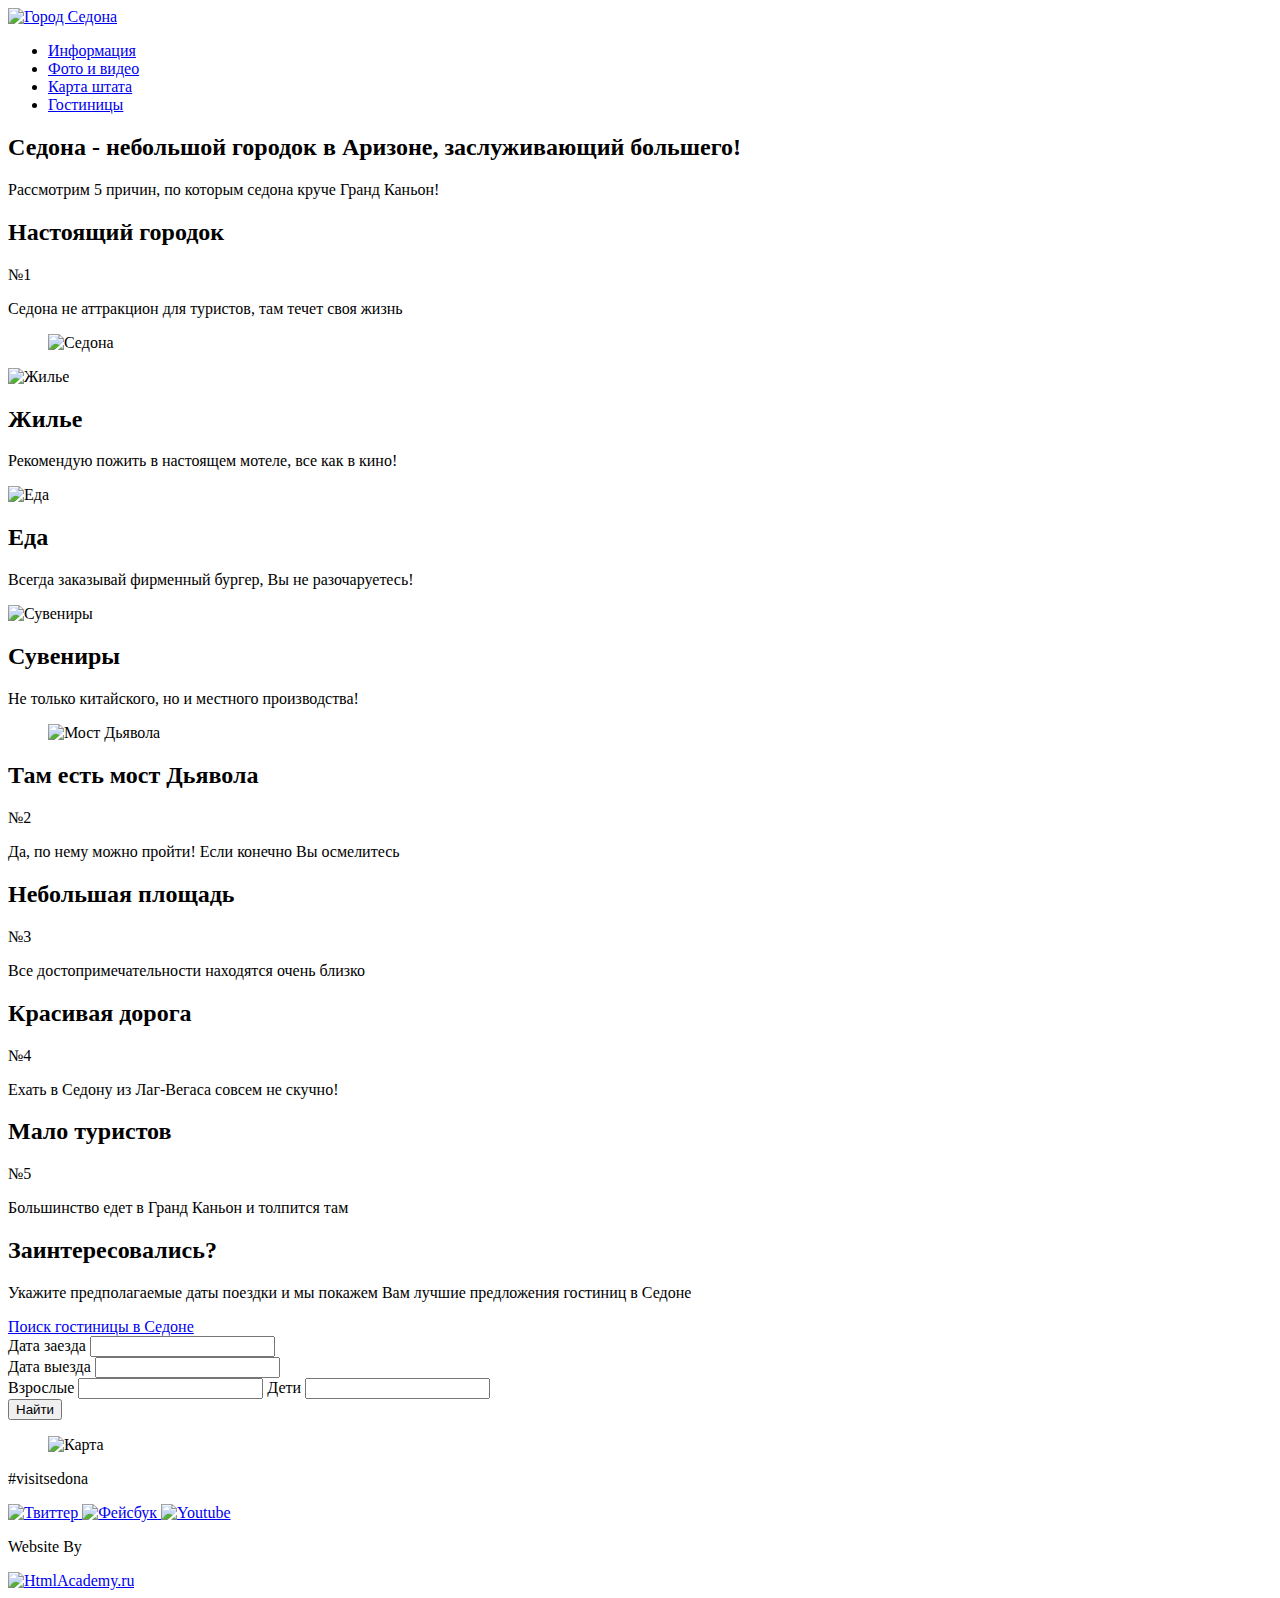
==== Cedona/index.html @ 860bdebc "123" ====
<!DOCTYPE html>
<head>
	<meta charset="UTF-8">
	<title>Седона</title>
</head>
<body>
	<header class="main-header clearfix">
		<div class="header-logo">
			<a href="index.html">
				<img src="#" alt="Город Седона" class="logo">
			</a>
		</div>
		<div class="header-navigation">
			<nav class="navigation-list">
				<ul>
					<li>
						<a href="#">Информация</a>
					</li>
					<li>
						<a href="#">Фото и видео</a>
					</li>
					<li>
						<a href="#">Карта штата</a>
					</li>
					<li>
						<a href="hotels.html">Гостиницы</a>
					</li>
				</ul>
			</nav>		
		</div>
	</header>

	<main class="main-contain clearfix">
		<div class="contain-title">
			<h2>Седона - небольшой городок в Аризоне, заслуживающий большего!</h2>
			<p>Рассмотрим 5 причин, по которым седона круче Гранд Каньон!</p>
		</div>
		<div class="contain-causes main-causes">
			<h2>Настоящий городок</h2>
			<p>№1</p>
			<p>Седона не аттракцион для туристов, там течет своя жизнь</p>
			<figure>
				<img src="#" alt="Седона">
			</figure>
		</div>
		<div class="contain-features">
			<div class="features-housing">
				<img src="#" alt="Жилье">
				<h2>Жилье</h2>
				<p>Рекомендую пожить в настоящем мотеле,  все как в кино!</p>
			</div>
			<div class="features-food">
				<img src="#" alt="Еда">
				<h2>Еда</h2>
				<p>Всегда заказывай фирменный бургер, Вы не разочаруетесь!</p>
			</div>
			<div class="features-souvenirs">
				<img src="#" alt="Сувениры">
				<h2>Сувениры</h2>
				<p>Не только китайского, но и местного производства!</p>
			</div>
		</div>
		<div class="contain-causes main-causes">
			<figure>
				<img src="#" alt="Мост Дьявола">
			</figure>
			<h2>Там есть мост Дьявола</h2>
			<p>№2</p>
			<p>Да, по нему можно пройти! Если конечно Вы осмелитесь</p>			
		</div>
		<section class="contain-causes last-causes">
			<div>
				<h2>Небольшая площадь</h2>
				<p>№3</p>
				<p>Все достопримечательности находятся очень близко</p>			
			</div>
			<div>
				<h2>Красивая дорога</h2>
				<p>№4</p>
				<p>Ехать в Седону из Лаг-Вегаса совсем не скучно!</p>			
			</div>
			<div>
				<h2>Мало туристов</h2>
				<p>№5</p>
				<p>Большинство едет в Гранд Каньон и толпится там</p>			
			</div>
		</section>
		<section class="contain-search">
			<h2 class="search-title">Заинтересовались?</h2>
			<p>Укажите предполагаемые даты поездки и мы покажем Вам лучшие предложения гостиниц в Седоне</p>
			<div class="search-button">
				<a href="#">Поиск гостиницы в Седоне</a>
			</div>
			<div class="search-form">
				<form action="/echo" method="post">
					<label for="date-start">Дата заезда</label>
					<input type="text" name="date-start" id="date-start"><br>

					<label for="date-end">Дата выезда</label>
					<input type="text" name="date-end" id="date-end"><br>

					<label for="adult">Взрослые</label>
					<input type="text" name="adult" id="adult">

					<label for="child">Дети</label>
					<input type="text" name="child" id="child"><br>

					<input type="submit" value="Найти">
				</form>
			</div>
			<div class="search-map">
				<figure>
					<img src="#" alt="Карта">
				</figure>
			</div>
		</section>

	</main>

	<footer class="main-footer clearfix">
		<div class="footer-contain">
			<section class="footer-hashtag">
				<p>#visitsedona</p>
			</section>
			<section class="footer-social">
				<a href="#" class="social social-tw">
					<img src="#" alt="Твиттер">
				</a>
				<a href="#" class="social social-fb">
					<img src="#" alt="Фейсбук">
				</a>
				<a href="#" class="social social-youtb">
					<img src="#" alt="Youtube">
				</a>
			</section>
			<section class="footer-copyright">
				<p>Website By</p>
				<a href="#">
					<img src="#" alt="HtmlAcademy.ru">
				</a>
			</section>
		</div>
	</footer>
</body>
</html>
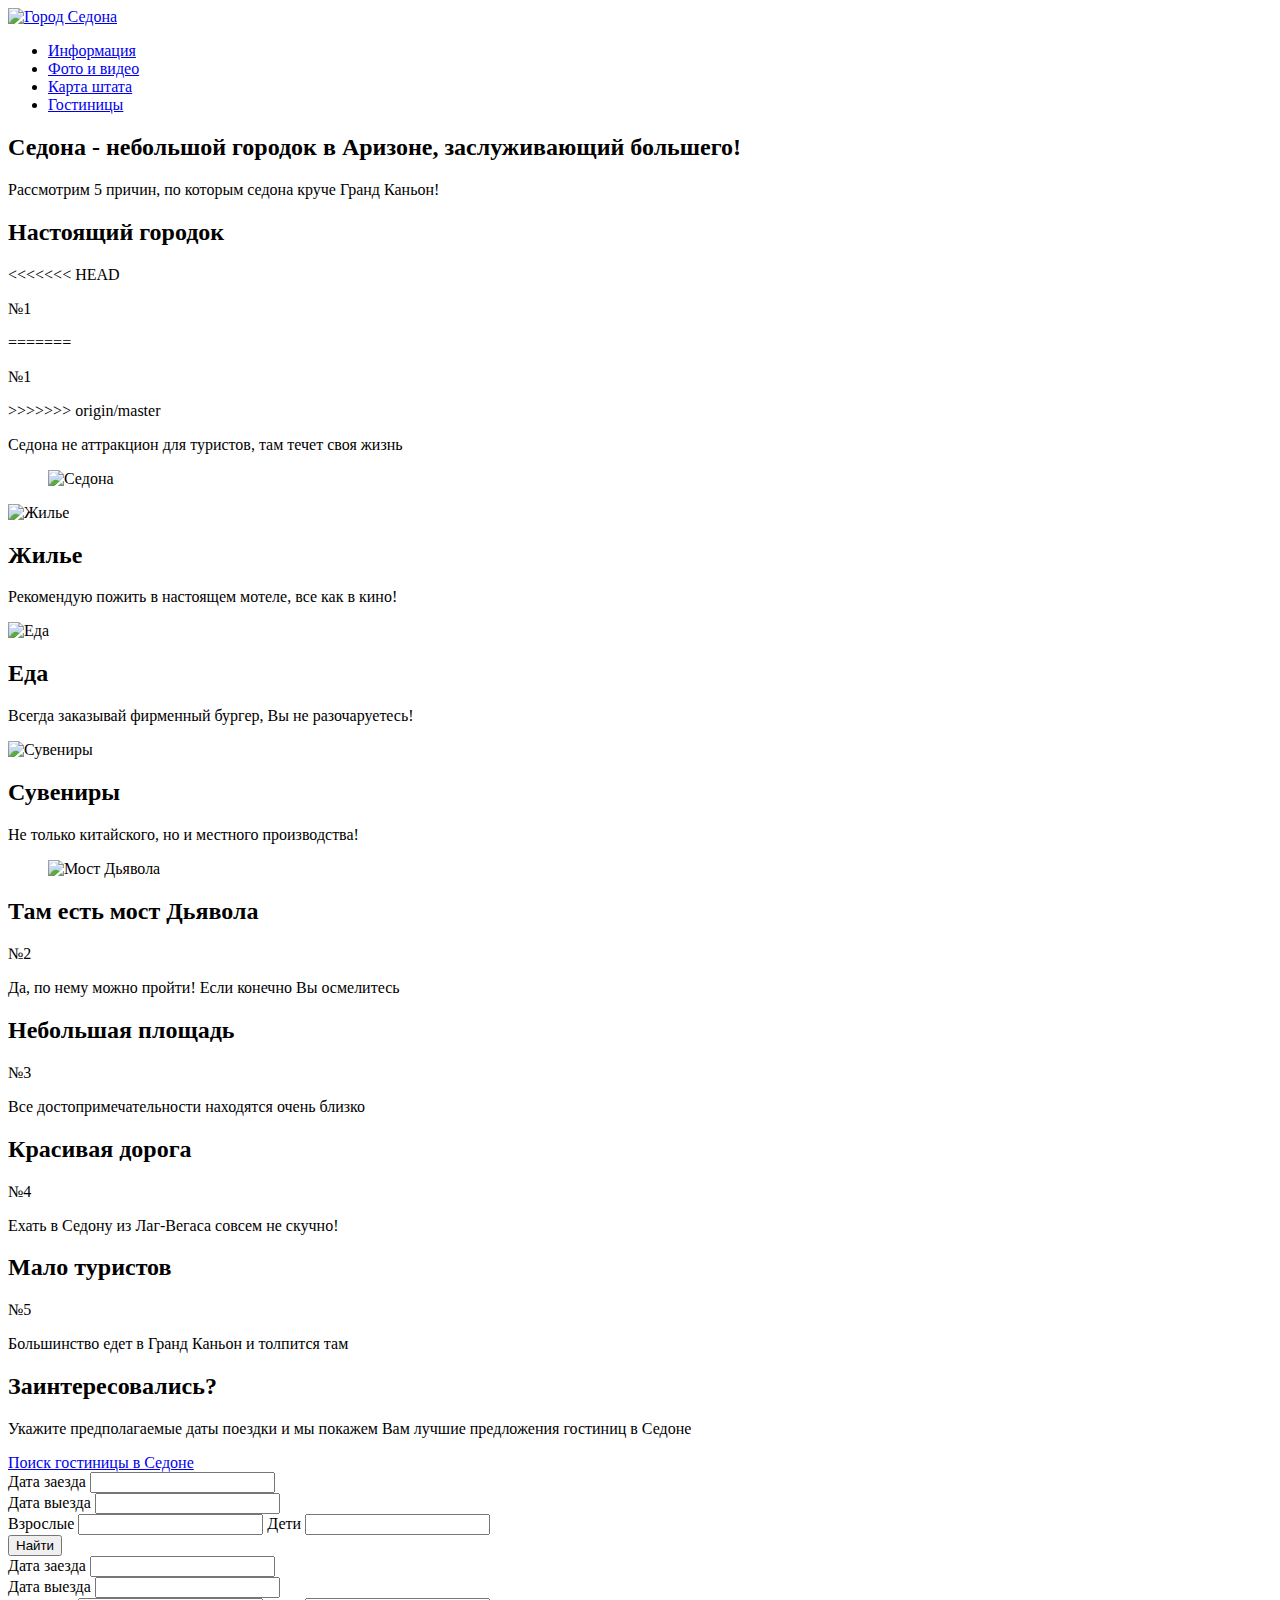
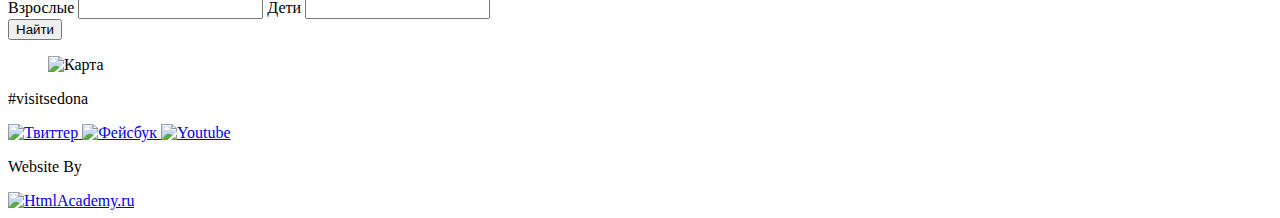
==== commit a317d7bd: "Merge remote-tracking branch 'origin/master'" ====
--- a/Cedona/index.html
+++ b/Cedona/index.html
@@ -4,14 +4,16 @@
 	<title>Седона</title>
 </head>
 <body>
+<!-- У тебя нет центровщика макета. Он будет либо тянуться на всю ширину, либо прижат к левой части. Для данного макета в центровщик можно обернуть всё: header, main и footer.
+Во-первых фон однотонный, значит его можно добавить прям для body. Никаких участков вылазивающих за центровщик нет. Так зачем лишние действия обернем от <body> до </body>  -->
 	<header class="main-header clearfix">
 		<div class="header-logo">
 			<a href="index.html">
 				<img src="#" alt="Город Седона" class="logo">
 			</a>
 		</div>
-		<div class="header-navigation">
-			<nav class="navigation-list">
+		<div class="header-navigation"> <!-- В принципе лишняя обертка. У нас же есть nav -->
+			<nav class="navigation-list"> <!-- Класс лучше перенести к ul, так мы избежим лишней вложенности. Стилизовать же нам в основном нужно Liшки -->
 				<ul>
 					<li>
 						<a href="#">Информация</a>
@@ -31,20 +33,25 @@
 	</header>
 
 	<main class="main-contain clearfix">
+	<!--А куда делся блок с огромной фотографией и буквами? О_о -->
 		<div class="contain-title">
 			<h2>Седона - небольшой городок в Аризоне, заслуживающий большего!</h2>
 			<p>Рассмотрим 5 причин, по которым седона круче Гранд Каньон!</p>
 		</div>
 		<div class="contain-causes main-causes">
 			<h2>Настоящий городок</h2>
+<<<<<<< HEAD
+			<p>№1</p> <!-- Нет черточек по бокам -->
+=======
 			<p>№1</p>
+>>>>>>> origin/master
 			<p>Седона не аттракцион для туристов, там течет своя жизнь</p>
-			<figure>
+			<figure> <!-- Наверное стоит добавить класс, сюда или к изображению. -->
 				<img src="#" alt="Седона">
 			</figure>
 		</div>
 		<div class="contain-features">
-			<div class="features-housing">
+			<div class="features-housing"><!-- 3 одинаковых блока, зачем разные классы? -->
 				<img src="#" alt="Жилье">
 				<h2>Жилье</h2>
 				<p>Рекомендую пожить в настоящем мотеле,  все как в кино!</p>
@@ -61,14 +68,14 @@
 			</div>
 		</div>
 		<div class="contain-causes main-causes">
-			<figure>
+			<figure> <!-- Тоже самое с классом. -->
 				<img src="#" alt="Мост Дьявола">
 			</figure>
 			<h2>Там есть мост Дьявола</h2>
 			<p>№2</p>
 			<p>Да, по нему можно пройти! Если конечно Вы осмелитесь</p>			
 		</div>
-		<section class="contain-causes last-causes">
+		<section class="contain-causes last-causes"> <!-- Неправильно задан класс. Это обертка, а эти 2 класса нужно для каждого дива внутри указать. А эта обертка по сути то даже не нужна. -->
 			<div>
 				<h2>Небольшая площадь</h2>
 				<p>№3</p>
@@ -89,7 +96,24 @@
 			<h2 class="search-title">Заинтересовались?</h2>
 			<p>Укажите предполагаемые даты поездки и мы покажем Вам лучшие предложения гостиниц в Седоне</p>
 			<div class="search-button">
-				<a href="#">Поиск гостиницы в Седоне</a>
+				<a href="#">Поиск гостиницы в Седоне</a> <!-- для кнопок лучше добавлять префикс .btn тогда их проще найти в коде -->
+			</div>
+			<div class="search-form"> <!-- Этот класс можно назначить форме и не нужна тогда обертка. -->
+				<form action="/echo" method="post">
+					<label for="date-start">Дата заезда</label>
+					<input type="text" name="date-start" id="date-start"><br> <!--В данном случае проще инпуты обернуть в лэйблы и тогда не нужно париться с id -->
+
+					<label for="date-end">Дата выезда</label>
+					<input type="text" name="date-end" id="date-end"><br>
+
+					<label for="adult">Взрослые</label>
+					<input type="text" name="adult" id="adult">
+
+					<label for="child">Дети</label>
+					<input type="text" name="child" id="child"><br>
+
+					<input type="submit" value="Найти">
+				</form>
 			</div>
 			<div class="search-form">
 				<form action="/echo" method="post">
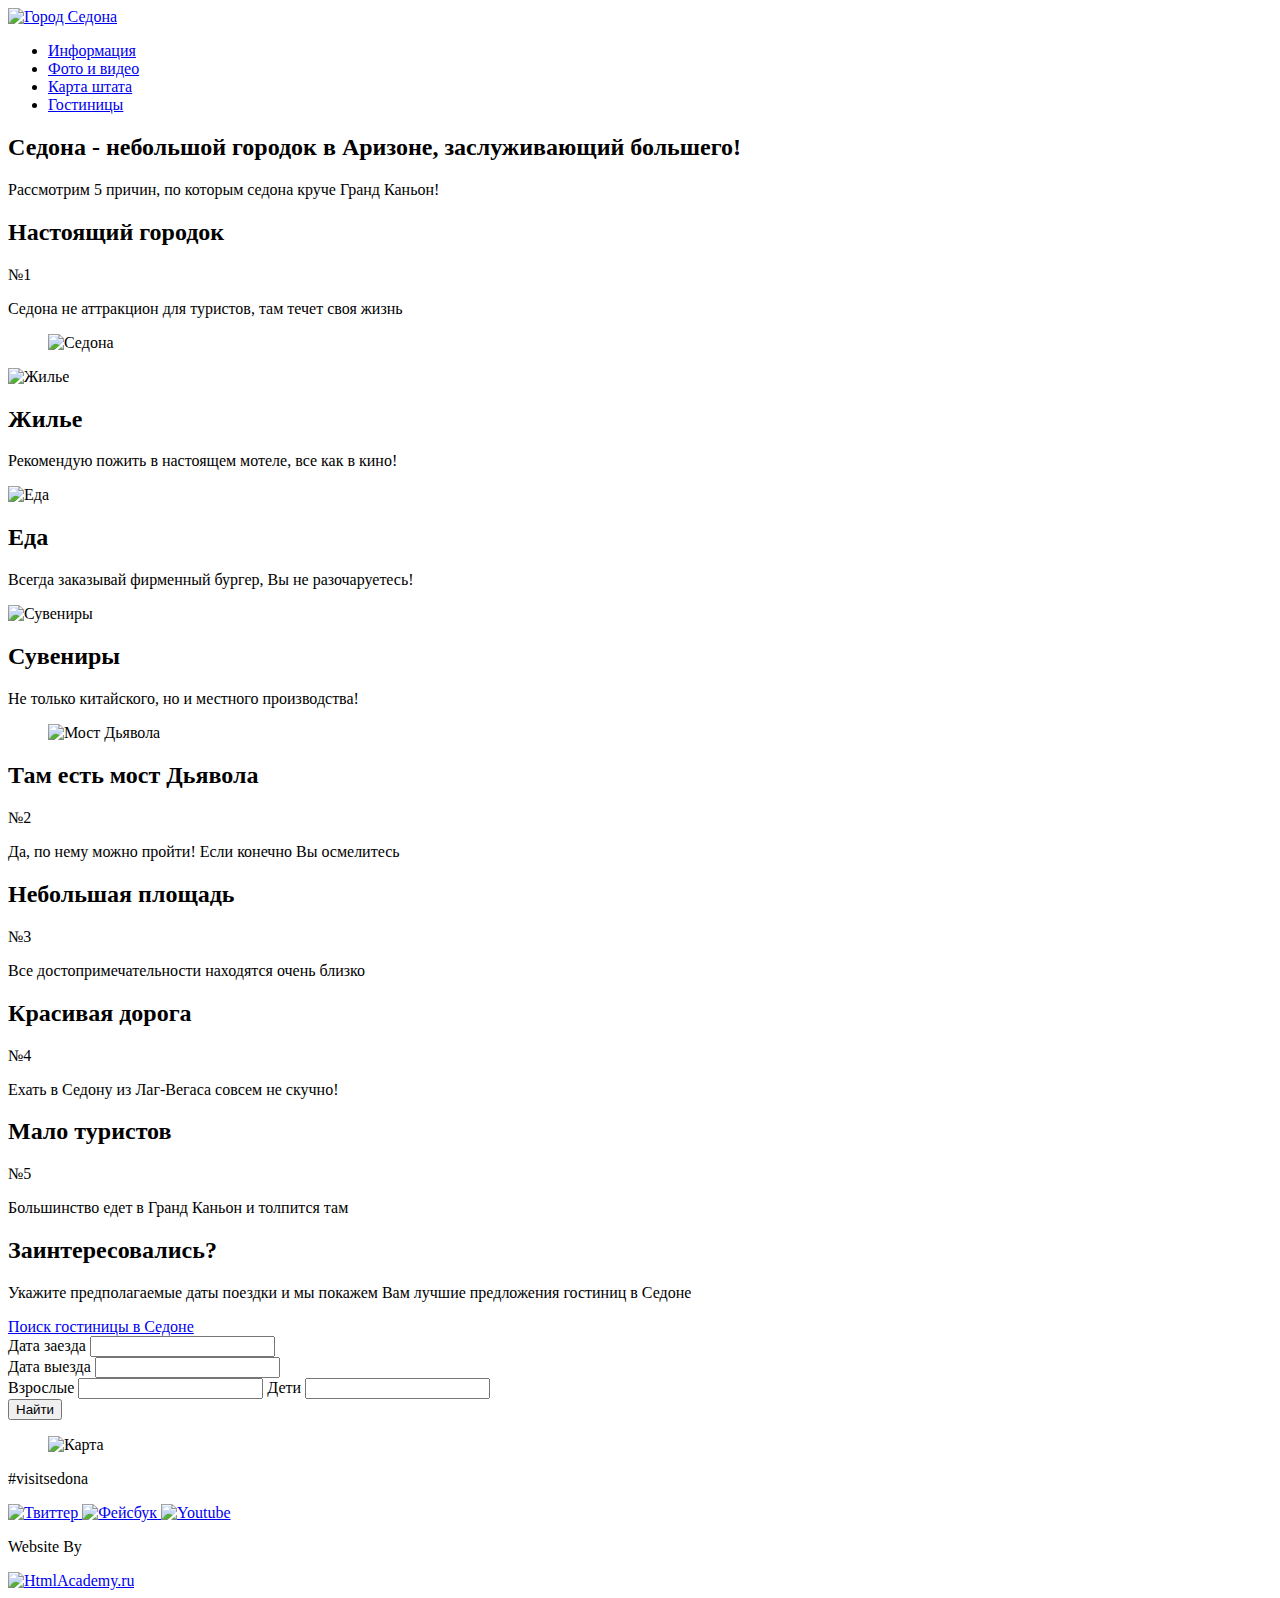
==== commit 49cd2d7e: "123" ====
--- a/Cedona/index.html
+++ b/Cedona/index.html
@@ -40,11 +40,7 @@
 		</div>
 		<div class="contain-causes main-causes">
 			<h2>Настоящий городок</h2>
-<<<<<<< HEAD
 			<p>№1</p> <!-- Нет черточек по бокам -->
-=======
-			<p>№1</p>
->>>>>>> origin/master
 			<p>Седона не аттракцион для туристов, там течет своя жизнь</p>
 			<figure> <!-- Наверное стоит добавить класс, сюда или к изображению. -->
 				<img src="#" alt="Седона">
@@ -115,23 +111,6 @@
 					<input type="submit" value="Найти">
 				</form>
 			</div>
-			<div class="search-form">
-				<form action="/echo" method="post">
-					<label for="date-start">Дата заезда</label>
-					<input type="text" name="date-start" id="date-start"><br>
-
-					<label for="date-end">Дата выезда</label>
-					<input type="text" name="date-end" id="date-end"><br>
-
-					<label for="adult">Взрослые</label>
-					<input type="text" name="adult" id="adult">
-
-					<label for="child">Дети</label>
-					<input type="text" name="child" id="child"><br>
-
-					<input type="submit" value="Найти">
-				</form>
-			</div>
 			<div class="search-map">
 				<figure>
 					<img src="#" alt="Карта">
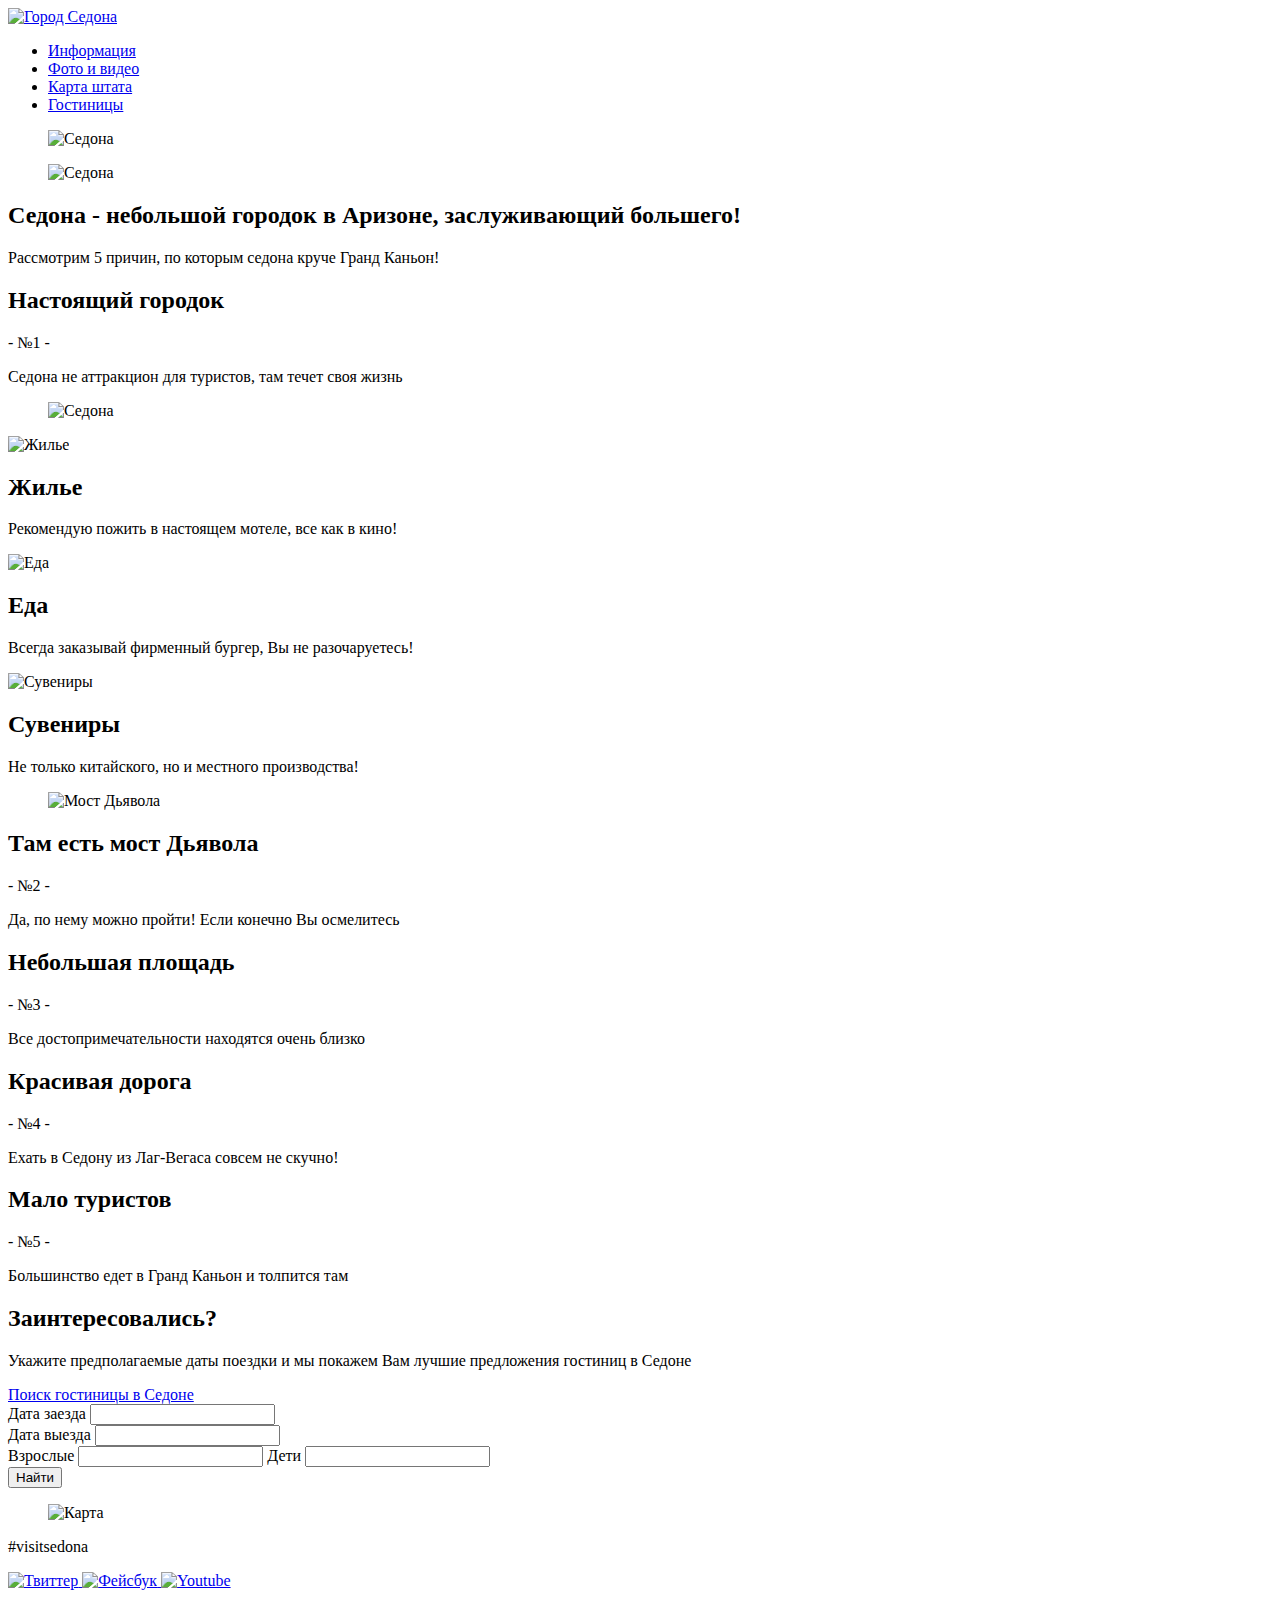
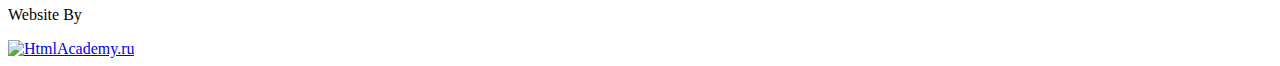
==== commit e73993ce: "123" ====
--- a/Cedona/index.html
+++ b/Cedona/index.html
@@ -3,18 +3,17 @@
 	<meta charset="UTF-8">
 	<title>Седона</title>
 </head>
-<body>
+<body class="positioner">
 <!-- У тебя нет центровщика макета. Он будет либо тянуться на всю ширину, либо прижат к левой части. Для данного макета в центровщик можно обернуть всё: header, main и footer.
 Во-первых фон однотонный, значит его можно добавить прям для body. Никаких участков вылазивающих за центровщик нет. Так зачем лишние действия обернем от <body> до </body>  -->
-	<header class="main-header clearfix">
+	<header class="main-header">
 		<div class="header-logo">
 			<a href="index.html">
 				<img src="#" alt="Город Седона" class="logo">
 			</a>
 		</div>
-		<div class="header-navigation"> <!-- В принципе лишняя обертка. У нас же есть nav -->
-			<nav class="navigation-list"> <!-- Класс лучше перенести к ul, так мы избежим лишней вложенности. Стилизовать же нам в основном нужно Liшки -->
-				<ul>
+			<nav class="header-navigation">   <!-- В принципе лишняя обертка. У нас же есть nav -->
+				<ul class="navigation-list"> <!-- Класс лучше перенести к ul, так мы избежим лишней вложенности. Стилизовать же нам в основном нужно Liшки -->
 					<li>
 						<a href="#">Информация</a>
 					</li>
@@ -32,32 +31,40 @@
 		</div>
 	</header>
 
-	<main class="main-contain clearfix">
+	<main class="main-contain">
 	<!--А куда делся блок с огромной фотографией и буквами? О_о -->
+		<div class="contain-image">
+			<figure>
+				<img src="#" alt="Седона" class="image-big">
+			</figure>
+			<figure>
+				<img src="#" alt="Седона" class="image-words">
+			</figure>
+		</div>
 		<div class="contain-title">
 			<h2>Седона - небольшой городок в Аризоне, заслуживающий большего!</h2>
 			<p>Рассмотрим 5 причин, по которым седона круче Гранд Каньон!</p>
 		</div>
 		<div class="contain-causes main-causes">
 			<h2>Настоящий городок</h2>
-			<p>№1</p> <!-- Нет черточек по бокам -->
+			<p>- №1 -</p> <!-- Нет черточек по бокам -->
 			<p>Седона не аттракцион для туристов, там течет своя жизнь</p>
 			<figure> <!-- Наверное стоит добавить класс, сюда или к изображению. -->
-				<img src="#" alt="Седона">
+				<img src="#" alt="Седона" class="image-city">
 			</figure>
 		</div>
 		<div class="contain-features">
-			<div class="features-housing"><!-- 3 одинаковых блока, зачем разные классы? -->
+			<div class="features"><!-- 3 одинаковых блока, зачем разные классы? -->
 				<img src="#" alt="Жилье">
 				<h2>Жилье</h2>
 				<p>Рекомендую пожить в настоящем мотеле,  все как в кино!</p>
 			</div>
-			<div class="features-food">
+			<div class="features">
 				<img src="#" alt="Еда">
 				<h2>Еда</h2>
 				<p>Всегда заказывай фирменный бургер, Вы не разочаруетесь!</p>
 			</div>
-			<div class="features-souvenirs">
+			<div class="features">
 				<img src="#" alt="Сувениры">
 				<h2>Сувениры</h2>
 				<p>Не только китайского, но и местного производства!</p>
@@ -65,52 +72,59 @@
 		</div>
 		<div class="contain-causes main-causes">
 			<figure> <!-- Тоже самое с классом. -->
-				<img src="#" alt="Мост Дьявола">
+				<img src="#" alt="Мост Дьявола" class="image-devil">
 			</figure>
 			<h2>Там есть мост Дьявола</h2>
-			<p>№2</p>
+			<p>- №2 -</p>
 			<p>Да, по нему можно пройти! Если конечно Вы осмелитесь</p>			
 		</div>
-		<section class="contain-causes last-causes"> <!-- Неправильно задан класс. Это обертка, а эти 2 класса нужно для каждого дива внутри указать. А эта обертка по сути то даже не нужна. -->
-			<div>
-				<h2>Небольшая площадь</h2>
-				<p>№3</p>
-				<p>Все достопримечательности находятся очень близко</p>			
-			</div>
-			<div>
-				<h2>Красивая дорога</h2>
-				<p>№4</p>
-				<p>Ехать в Седону из Лаг-Вегаса совсем не скучно!</p>			
-			</div>
-			<div>
-				<h2>Мало туристов</h2>
-				<p>№5</p>
-				<p>Большинство едет в Гранд Каньон и толпится там</p>			
-			</div>
-		</section>
+		<div class="contain-causes last-causes"> <!-- Неправильно задан класс. Это обертка, а эти 2 класса нужно для каждого дива внутри указать. А эта обертка по сути то даже не нужна. -->
+			<h2>Небольшая площадь</h2>
+			<p>- №3 -</p>
+			<p>Все достопримечательности находятся очень близко</p>			
+		</div>
+		<div class="contain-causes last-causes">
+			<h2>Красивая дорога</h2>
+			<p>- №4 -</p>
+			<p>Ехать в Седону из Лаг-Вегаса совсем не скучно!</p>			
+		</div>
+		<div class="contain-causes last-causes">
+			<h2>Мало туристов</h2>
+			<p>- №5 -</p>
+			<p>Большинство едет в Гранд Каньон и толпится там</p>			
+		</div>
 		<section class="contain-search">
 			<h2 class="search-title">Заинтересовались?</h2>
 			<p>Укажите предполагаемые даты поездки и мы покажем Вам лучшие предложения гостиниц в Седоне</p>
 			<div class="search-button">
-				<a href="#">Поиск гостиницы в Седоне</a> <!-- для кнопок лучше добавлять префикс .btn тогда их проще найти в коде -->
+				<a href="#" class="btn-search">Поиск гостиницы в Седоне</a> <!-- для кнопок лучше добавлять префикс .btn тогда их проще найти в коде -->
 			</div>
-			<div class="search-form"> <!-- Этот класс можно назначить форме и не нужна тогда обертка. -->
-				<form action="/echo" method="post">
-					<label for="date-start">Дата заезда</label>
-					<input type="text" name="date-start" id="date-start"><br> <!--В данном случае проще инпуты обернуть в лэйблы и тогда не нужно париться с id -->
+			<form action="/echo" method="post" class="search-form"> <!-- Этот класс можно назначить форме и не нужна тогда обертка. -->
+				<label> <!--В данном случае проще инпуты обернуть в лэйблы и тогда не нужно париться с id -->
+					Дата заезда
+					<input type="text" name="date-start">
+				</label>
+				<br>
 
-					<label for="date-end">Дата выезда</label>
-					<input type="text" name="date-end" id="date-end"><br>
+				<label>
+					Дата выезда
+					<input type="text" name="date-end">
+				</label>
+				<br>
 
-					<label for="adult">Взрослые</label>
-					<input type="text" name="adult" id="adult">
+				<label>
+					Взрослые
+					<input type="text" name="adult">
+				</label>				
 
-					<label for="child">Дети</label>
-					<input type="text" name="child" id="child"><br>
+				<label>
+					Дети
+					<input type="text" name="child">
+				</label>
+				<br>
 
-					<input type="submit" value="Найти">
-				</form>
-			</div>
+				<input type="submit" value="Найти">
+			</form>
 			<div class="search-map">
 				<figure>
 					<img src="#" alt="Карта">
@@ -120,7 +134,7 @@
 
 	</main>
 
-	<footer class="main-footer clearfix">
+	<footer class="main-footer">
 		<div class="footer-contain">
 			<section class="footer-hashtag">
 				<p>#visitsedona</p>
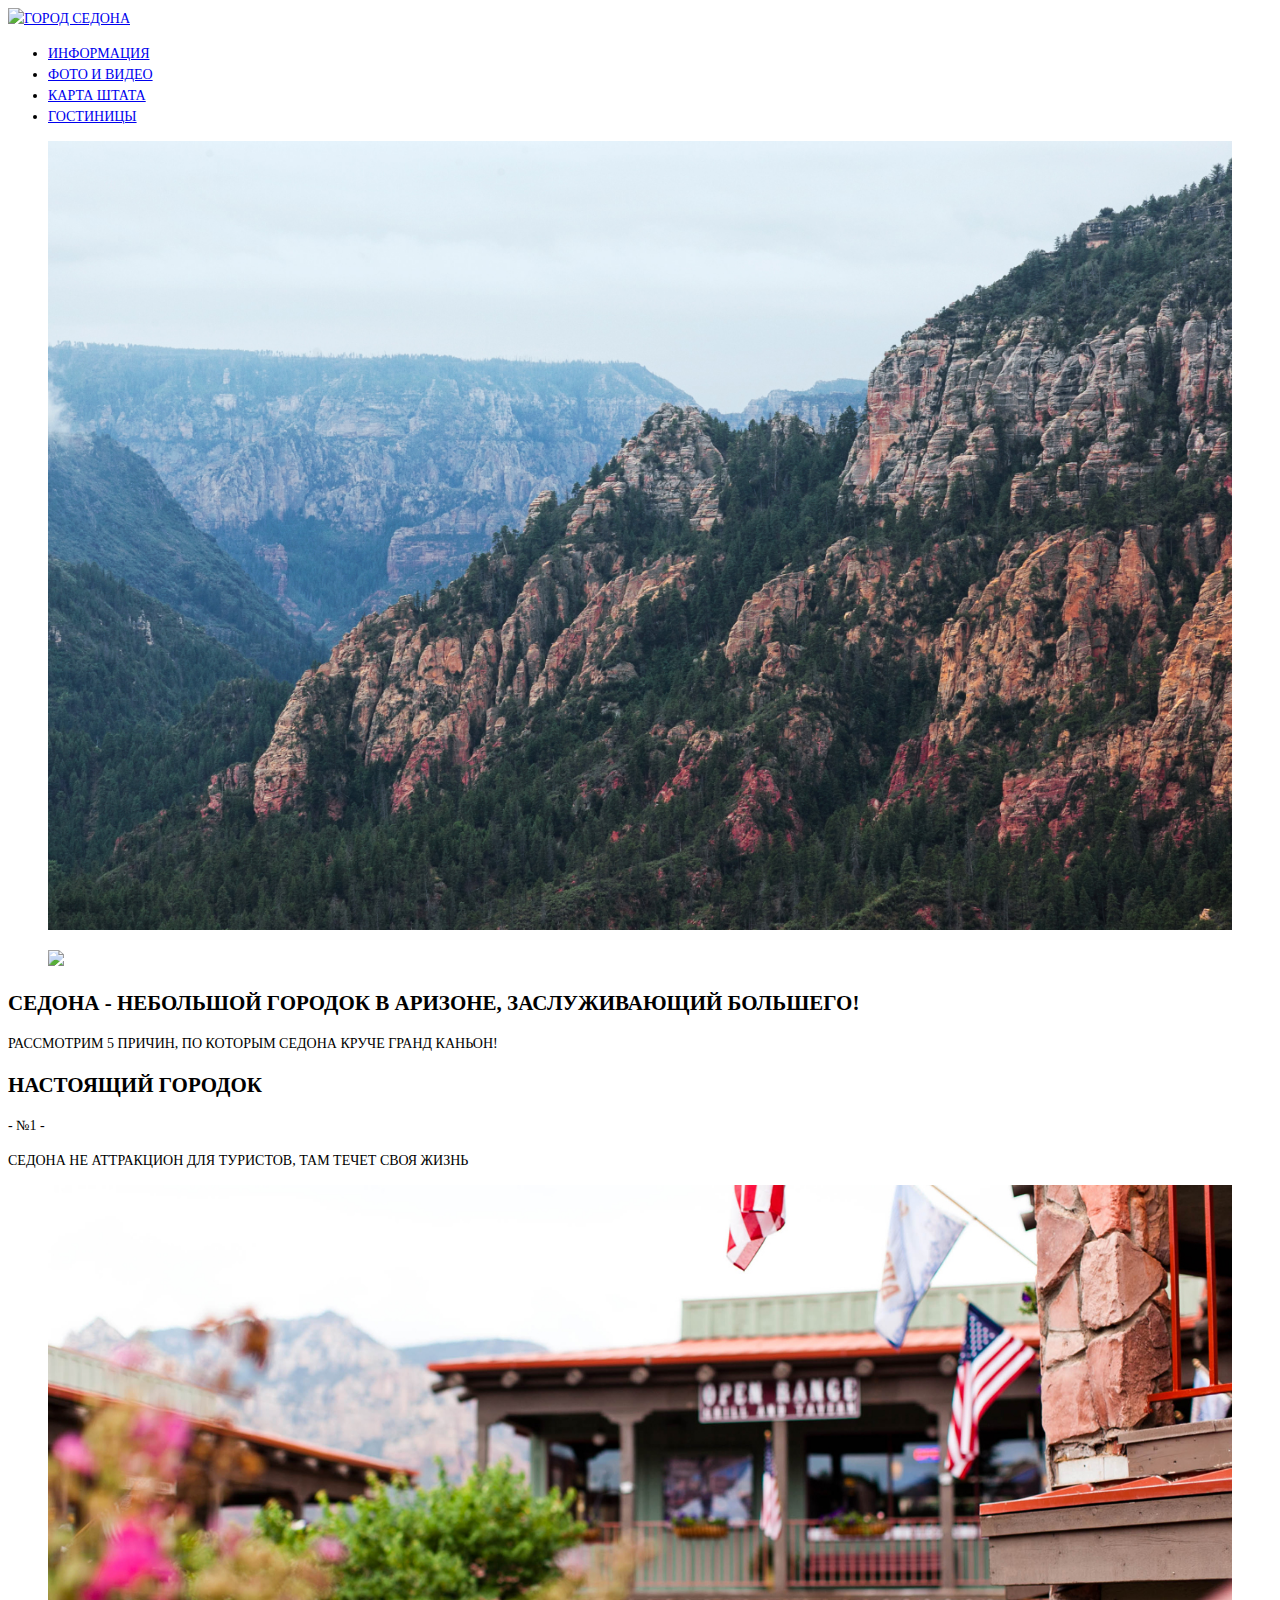
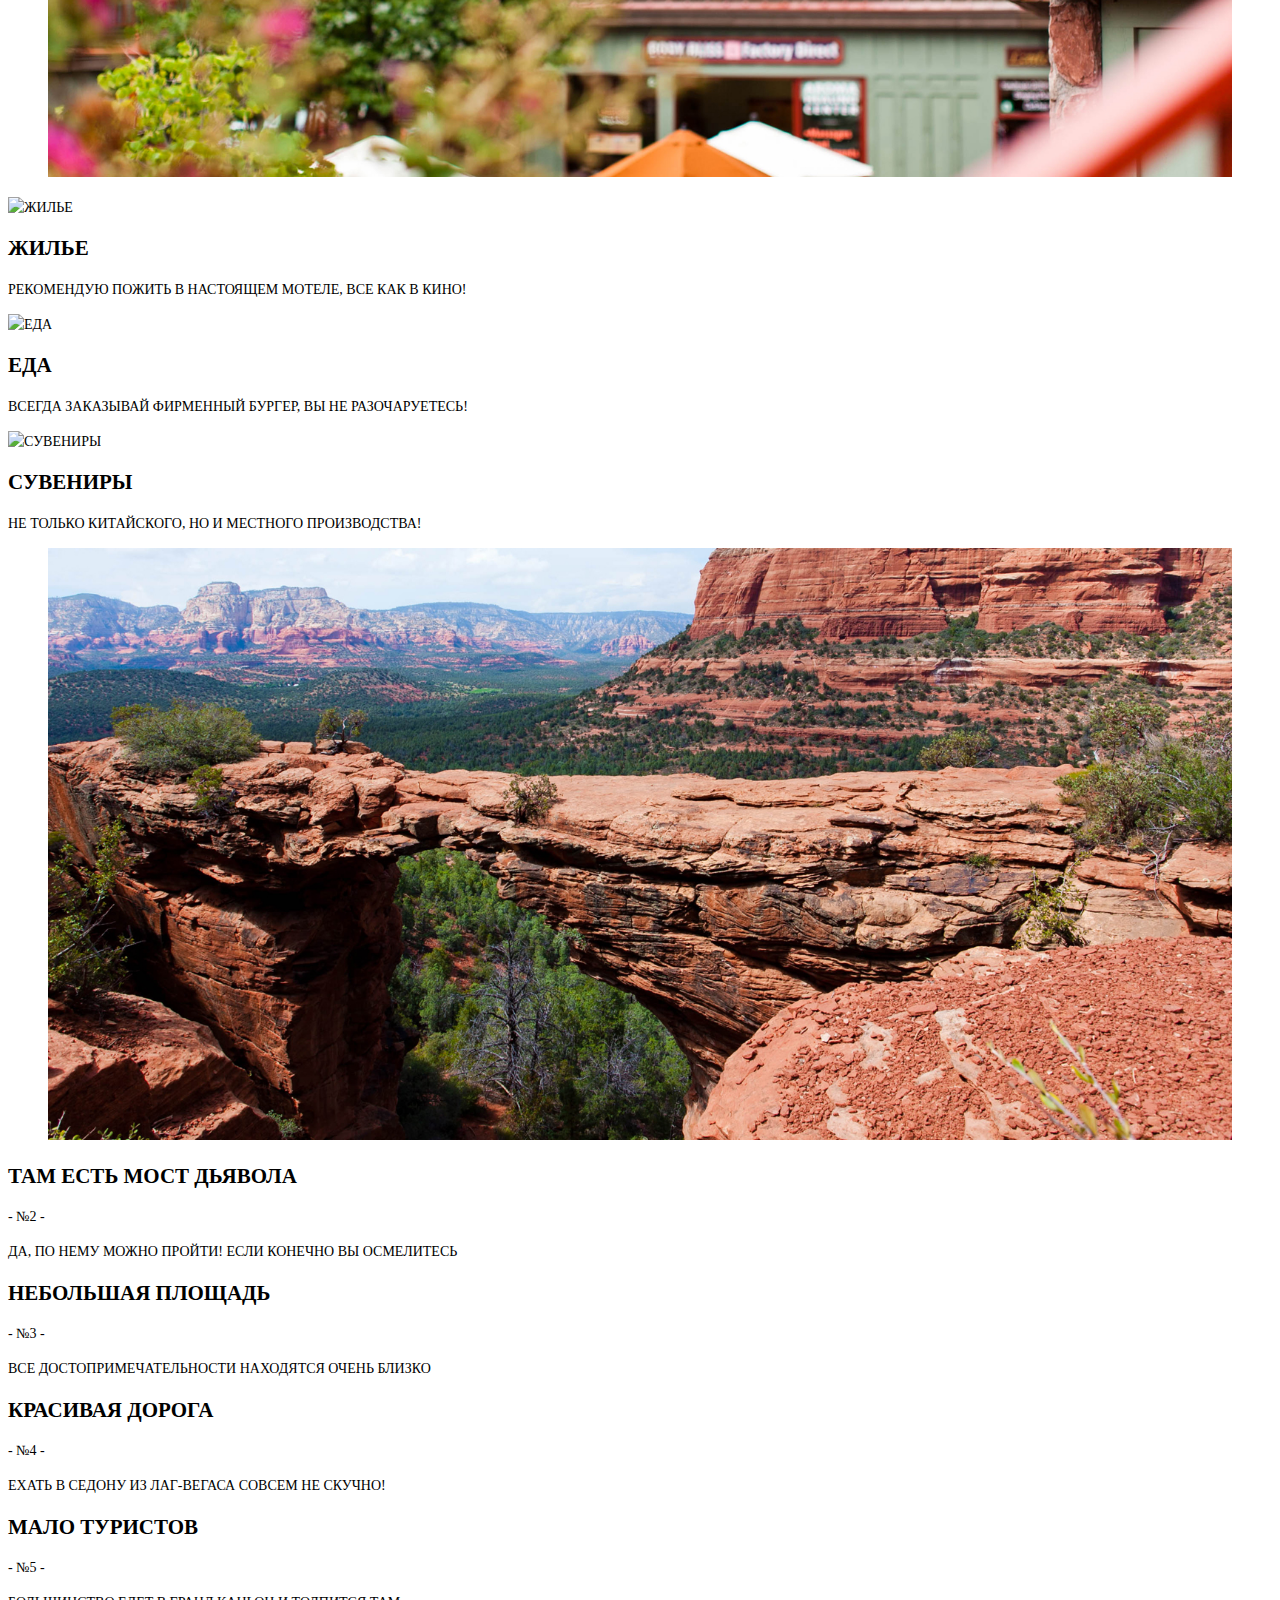
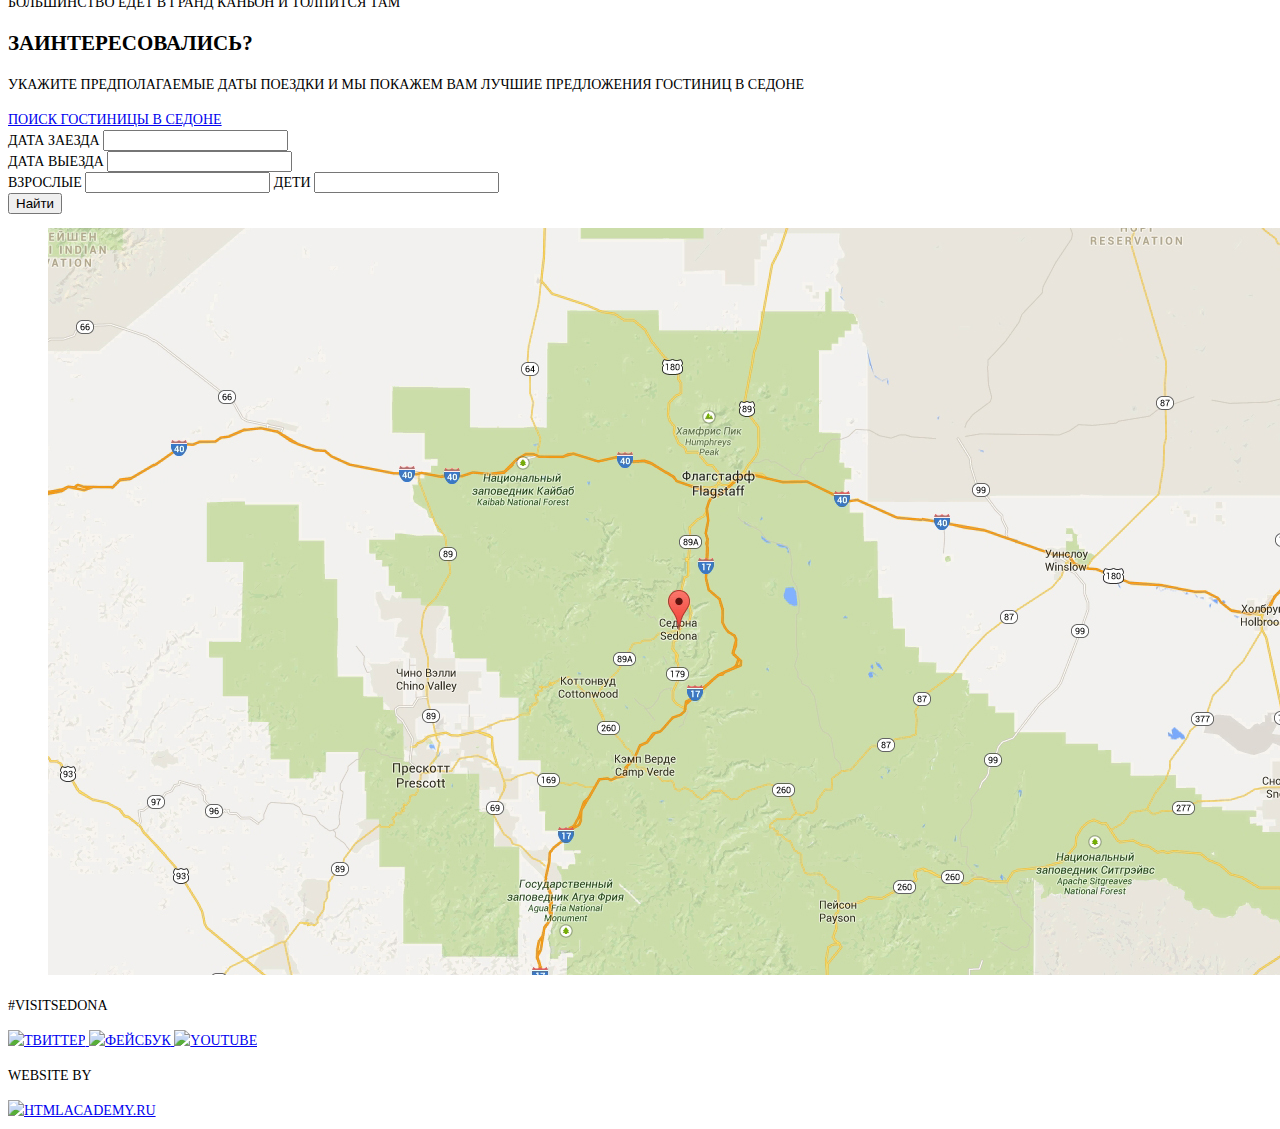
==== commit 71887e37: "123" ====
--- a/Cedona/index.html
+++ b/Cedona/index.html
@@ -2,161 +2,161 @@
 <head>
 	<meta charset="UTF-8">
 	<title>Седона</title>
+	<link rel="stylesheet" href="css/style.css">
 </head>
-<body class="positioner">
-<!-- У тебя нет центровщика макета. Он будет либо тянуться на всю ширину, либо прижат к левой части. Для данного макета в центровщик можно обернуть всё: header, main и footer.
-Во-первых фон однотонный, значит его можно добавить прям для body. Никаких участков вылазивающих за центровщик нет. Так зачем лишние действия обернем от <body> до </body>  -->
-	<header class="main-header">
-		<div class="header-logo">
-			<a href="index.html">
-				<img src="#" alt="Город Седона" class="logo">
-			</a>
-		</div>
-			<nav class="header-navigation">   <!-- В принципе лишняя обертка. У нас же есть nav -->
-				<ul class="navigation-list"> <!-- Класс лучше перенести к ul, так мы избежим лишней вложенности. Стилизовать же нам в основном нужно Liшки -->
-					<li>
-						<a href="#">Информация</a>
-					</li>
-					<li>
-						<a href="#">Фото и видео</a>
-					</li>
-					<li>
-						<a href="#">Карта штата</a>
-					</li>
-					<li>
-						<a href="hotels.html">Гостиницы</a>
-					</li>
-				</ul>
-			</nav>		
-		</div>
-	</header>
+<body>
+	<div class="positioner">
+		<header class="main-header">
+			<div class="header-logo">
+				<a href="index.html">
+					<img src="#" alt="Город Седона" class="logo">
+				</a>
+			</div>
+				<nav class="header-navigation">
+					<ul class="navigation-list">
+						<li>
+							<a href="#">Информация</a>
+						</li>
+						<li>
+							<a href="#">Фото и видео</a>
+						</li>
+						<li>
+							<a href="#">Карта штата</a>
+						</li>
+						<li>
+							<a href="hotels.html">Гостиницы</a>
+						</li>
+					</ul>
+				</nav>		
+			</div>
+		</header>
 
-	<main class="main-contain">
-	<!--А куда делся блок с огромной фотографией и буквами? О_о -->
-		<div class="contain-image">
-			<figure>
-				<img src="#" alt="Седона" class="image-big">
-			</figure>
-			<figure>
-				<img src="#" alt="Седона" class="image-words">
-			</figure>
-		</div>
-		<div class="contain-title">
-			<h2>Седона - небольшой городок в Аризоне, заслуживающий большего!</h2>
-			<p>Рассмотрим 5 причин, по которым седона круче Гранд Каньон!</p>
-		</div>
-		<div class="contain-causes main-causes">
-			<h2>Настоящий городок</h2>
-			<p>- №1 -</p> <!-- Нет черточек по бокам -->
-			<p>Седона не аттракцион для туристов, там течет своя жизнь</p>
-			<figure> <!-- Наверное стоит добавить класс, сюда или к изображению. -->
-				<img src="#" alt="Седона" class="image-city">
-			</figure>
-		</div>
-		<div class="contain-features">
-			<div class="features"><!-- 3 одинаковых блока, зачем разные классы? -->
-				<img src="#" alt="Жилье">
-				<h2>Жилье</h2>
-				<p>Рекомендую пожить в настоящем мотеле,  все как в кино!</p>
-			</div>
-			<div class="features">
-				<img src="#" alt="Еда">
-				<h2>Еда</h2>
-				<p>Всегда заказывай фирменный бургер, Вы не разочаруетесь!</p>
-			</div>
-			<div class="features">
-				<img src="#" alt="Сувениры">
-				<h2>Сувениры</h2>
-				<p>Не только китайского, но и местного производства!</p>
-			</div>
-		</div>
-		<div class="contain-causes main-causes">
-			<figure> <!-- Тоже самое с классом. -->
-				<img src="#" alt="Мост Дьявола" class="image-devil">
-			</figure>
-			<h2>Там есть мост Дьявола</h2>
-			<p>- №2 -</p>
-			<p>Да, по нему можно пройти! Если конечно Вы осмелитесь</p>			
-		</div>
-		<div class="contain-causes last-causes"> <!-- Неправильно задан класс. Это обертка, а эти 2 класса нужно для каждого дива внутри указать. А эта обертка по сути то даже не нужна. -->
-			<h2>Небольшая площадь</h2>
-			<p>- №3 -</p>
-			<p>Все достопримечательности находятся очень близко</p>			
-		</div>
-		<div class="contain-causes last-causes">
-			<h2>Красивая дорога</h2>
-			<p>- №4 -</p>
-			<p>Ехать в Седону из Лаг-Вегаса совсем не скучно!</p>			
-		</div>
-		<div class="contain-causes last-causes">
-			<h2>Мало туристов</h2>
-			<p>- №5 -</p>
-			<p>Большинство едет в Гранд Каньон и толпится там</p>			
-		</div>
-		<section class="contain-search">
-			<h2 class="search-title">Заинтересовались?</h2>
-			<p>Укажите предполагаемые даты поездки и мы покажем Вам лучшие предложения гостиниц в Седоне</p>
-			<div class="search-button">
-				<a href="#" class="btn-search">Поиск гостиницы в Седоне</a> <!-- для кнопок лучше добавлять префикс .btn тогда их проще найти в коде -->
-			</div>
-			<form action="/echo" method="post" class="search-form"> <!-- Этот класс можно назначить форме и не нужна тогда обертка. -->
-				<label> <!--В данном случае проще инпуты обернуть в лэйблы и тогда не нужно париться с id -->
-					Дата заезда
-					<input type="text" name="date-start">
-				</label>
-				<br>
-
-				<label>
-					Дата выезда
-					<input type="text" name="date-end">
-				</label>
-				<br>
-
-				<label>
-					Взрослые
-					<input type="text" name="adult">
-				</label>				
-
-				<label>
-					Дети
-					<input type="text" name="child">
-				</label>
-				<br>
-
-				<input type="submit" value="Найти">
-			</form>
-			<div class="search-map">
+		<main class="main-contain">
+			<div class="contain-image">
 				<figure>
-					<img src="#" alt="Карта">
+					<img src="img/bg-content.jpg" width="100%" height="100%" alt="Седона" class="image-big">
+				</figure>
+				<figure>
+					<img src="#" class="image-words">
 				</figure>
 			</div>
-		</section>
+			<div class="contain-title">
+				<h2>Седона - небольшой городок в Аризоне, заслуживающий большего!</h2>
+				<p>Рассмотрим 5 причин, по которым седона круче Гранд Каньон!</p>
+			</div>
+			<div class="contain-causes main-causes">
+				<h2>Настоящий городок</h2>
+				<p>- №1 -</p>
+				<p>Седона не аттракцион для туристов, там течет своя жизнь</p>
+				<figure>
+					<img src="img/bg-features-1.jpg" width="100%" height="100%" alt="Седона" class="image-city">
+				</figure>
+			</div>
+			<div class="contain-features">
+				<div class="features">
+					<img src="#" alt="Жилье">
+					<h2>Жилье</h2>
+					<p>Рекомендую пожить в настоящем мотеле,  все как в кино!</p>
+				</div>
+				<div class="features">
+					<img src="#" alt="Еда">
+					<h2>Еда</h2>
+					<p>Всегда заказывай фирменный бургер, Вы не разочаруетесь!</p>
+				</div>
+				<div class="features">
+					<img src="#" alt="Сувениры">
+					<h2>Сувениры</h2>
+					<p>Не только китайского, но и местного производства!</p>
+				</div>
+			</div>
+			<div class="contain-causes main-causes">
+				<figure>
+					<img src="img/bg-features-2.jpg" width="100%" height="100%" alt="Мост Дьявола" class="image-devil">
+				</figure>
+				<h2>Там есть мост Дьявола</h2>
+				<p>- №2 -</p>
+				<p>Да, по нему можно пройти! Если конечно Вы осмелитесь</p>			
+			</div>
+			<div class="contain-causes last-causes">
+				<h2>Небольшая площадь</h2>
+				<p>- №3 -</p>
+				<p>Все достопримечательности находятся очень близко</p>			
+			</div>
+			<div class="contain-causes last-causes">
+				<h2>Красивая дорога</h2>
+				<p>- №4 -</p>
+				<p>Ехать в Седону из Лаг-Вегаса совсем не скучно!</p>			
+			</div>
+			<div class="contain-causes last-causes">
+				<h2>Мало туристов</h2>
+				<p>- №5 -</p>
+				<p>Большинство едет в Гранд Каньон и толпится там</p>			
+			</div>
+			<section class="contain-search">
+				<h2 class="search-title">Заинтересовались?</h2>
+				<p>Укажите предполагаемые даты поездки и мы покажем Вам лучшие предложения гостиниц в Седоне</p>
+				<div class="search-button">
+					<a href="#" class="btn-search">Поиск гостиницы в Седоне</a> 
+				</div>
+				<form action="/echo" method="post" class="search-form">
+					<label>
+						Дата заезда
+						<input type="text" name="date-start">
+					</label>
+					<br>
 
-	</main>
+					<label>
+						Дата выезда
+						<input type="text" name="date-end">
+					</label>
+					<br>
 
-	<footer class="main-footer">
-		<div class="footer-contain">
-			<section class="footer-hashtag">
-				<p>#visitsedona</p>
+					<label>
+						Взрослые
+						<input type="text" name="adult">
+					</label>				
+
+					<label>
+						Дети
+						<input type="text" name="child">
+					</label>
+					<br>
+
+					<input type="submit" value="Найти">
+				</form>
+				<div class="search-map">
+					<figure>
+						<img src="img/map.jpg" width="1280" height="747" alt="Карта">
+					</figure>
+				</div>
 			</section>
-			<section class="footer-social">
-				<a href="#" class="social social-tw">
-					<img src="#" alt="Твиттер">
-				</a>
-				<a href="#" class="social social-fb">
-					<img src="#" alt="Фейсбук">
-				</a>
-				<a href="#" class="social social-youtb">
-					<img src="#" alt="Youtube">
-				</a>
-			</section>
-			<section class="footer-copyright">
-				<p>Website By</p>
-				<a href="#">
-					<img src="#" alt="HtmlAcademy.ru">
-				</a>
-			</section>
-		</div>
-	</footer>
+		</main>
+
+		<footer class="main-footer">
+			<div class="footer-contain">
+				<section class="footer-hashtag">
+					<p>#visitsedona</p>
+				</section>
+				<section class="footer-social">
+					<a href="#" class="social social-tw">
+						<img src="#" alt="Твиттер">
+					</a>
+					<a href="#" class="social social-fb">
+						<img src="#" alt="Фейсбук">
+					</a>
+					<a href="#" class="social social-youtb">
+						<img src="#" alt="Youtube">
+					</a>
+				</section>
+				<section class="footer-copyright">
+					<p>Website By</p>
+					<a href="#">
+						<img src="#" alt="HtmlAcademy.ru">
+					</a>
+				</section>
+			</div>
+		</footer>
+
+	</div>
 </body>
 </html>--- a/Cedona/css/style.css
+++ b/Cedona/css/style.css
@@ -0,0 +1,11 @@
+body {
+	font-size: 14px;
+	line-height: 21px;
+	font-family: "Times New Roman";
+	text-transform: uppercase;
+}
+
+h1, h2 {
+	font-size: 21px;
+	line-height: 26px;
+}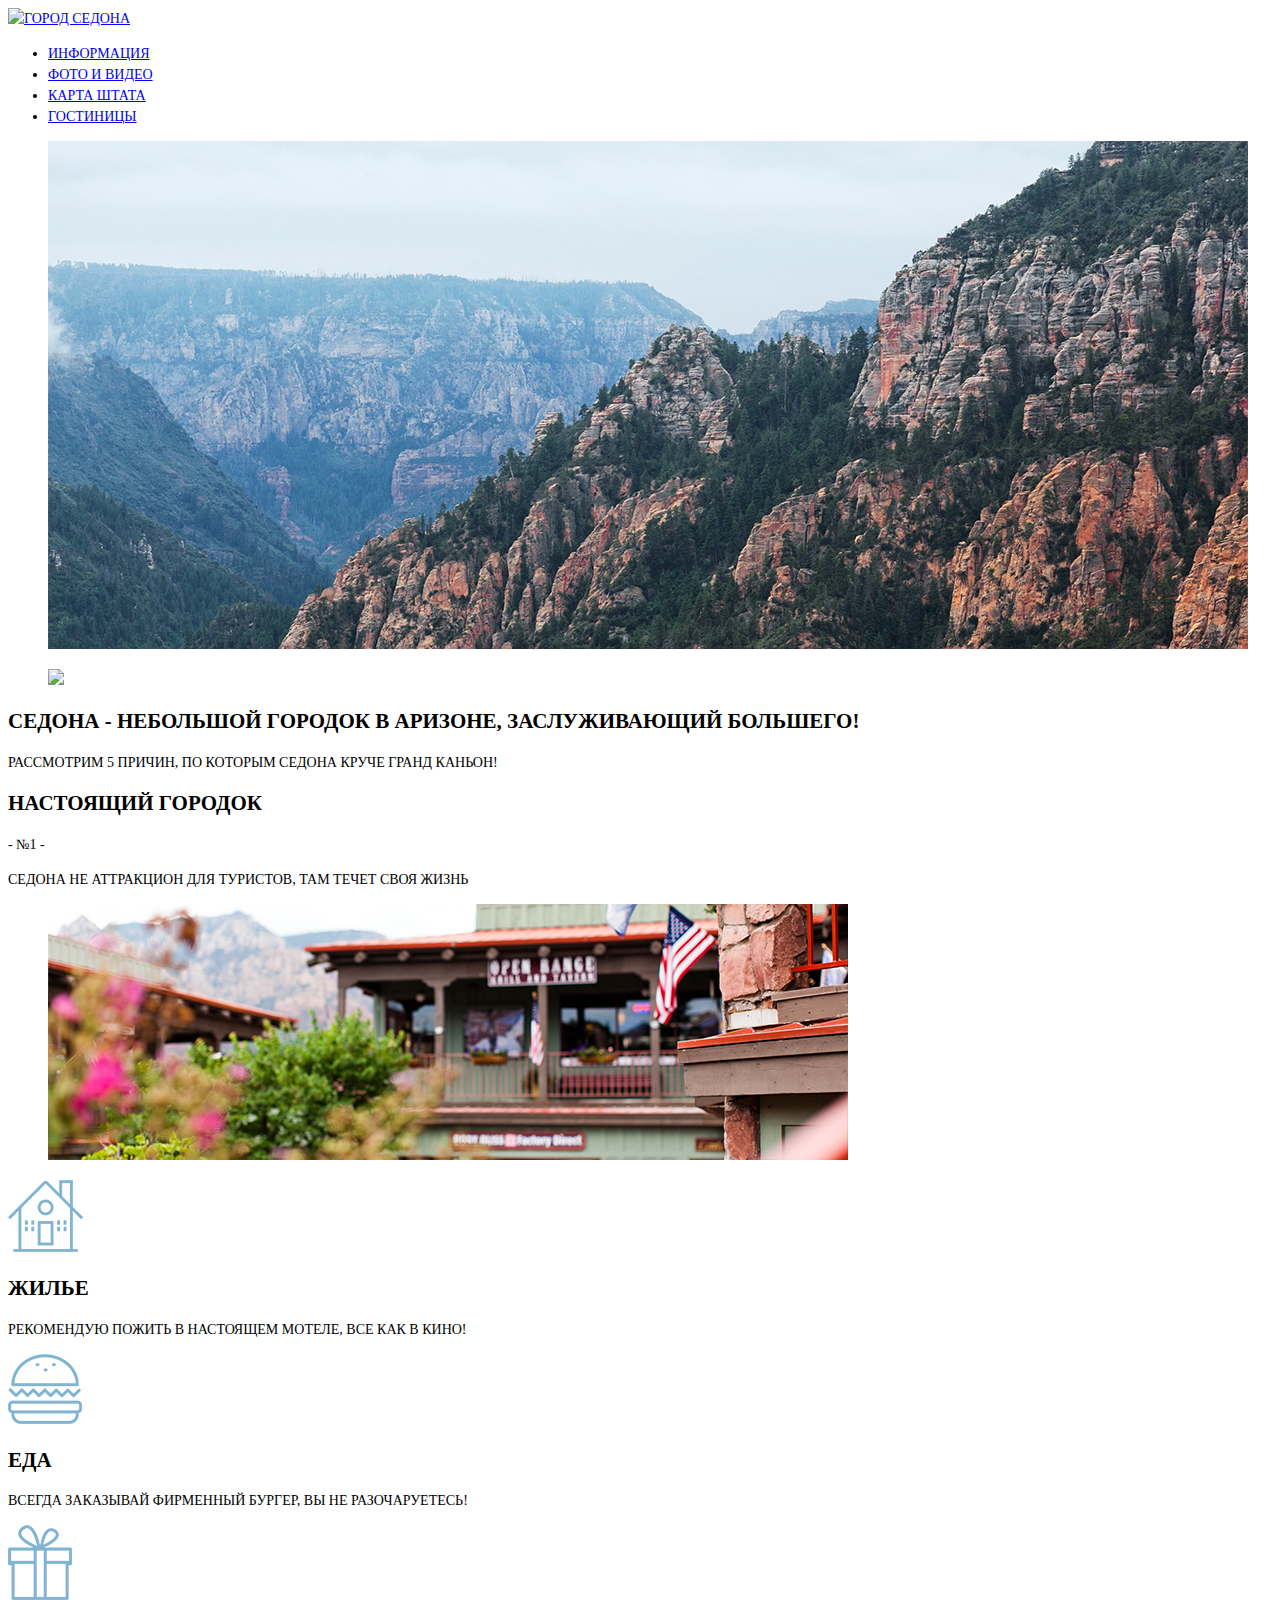
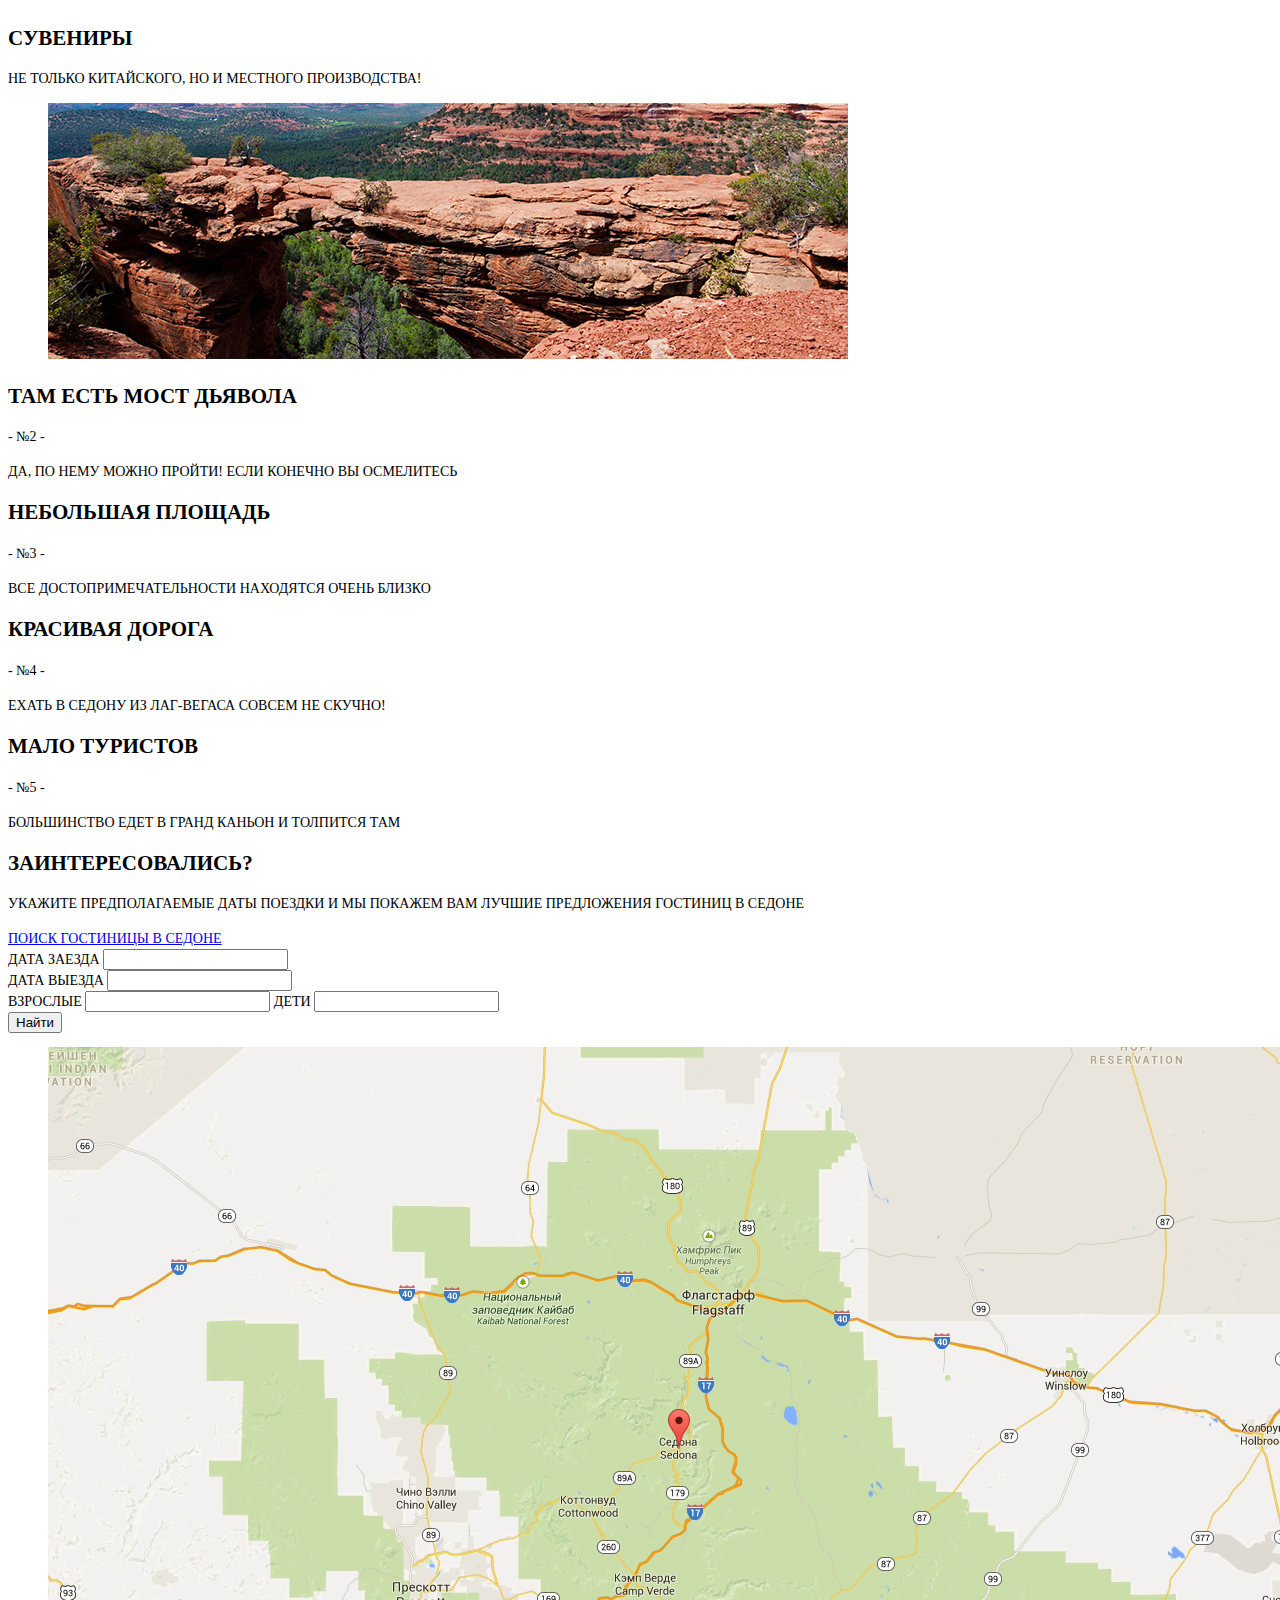
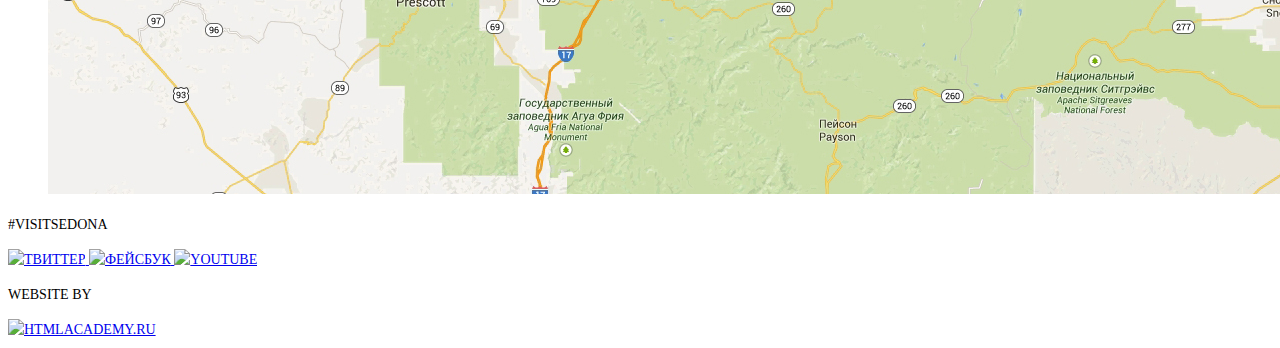
==== commit 85c8818b: "123" ====
--- a/Cedona/index.html
+++ b/Cedona/index.html
@@ -34,7 +34,7 @@
 		<main class="main-contain">
 			<div class="contain-image">
 				<figure>
-					<img src="img/bg-content.jpg" width="100%" height="100%" alt="Седона" class="image-big">
+					<img src="img/bg-content.jpg" width="1200" height="508" alt="Седона" class="image-big">
 				</figure>
 				<figure>
 					<img src="#" class="image-words">
@@ -49,29 +49,29 @@
 				<p>- №1 -</p>
 				<p>Седона не аттракцион для туристов, там течет своя жизнь</p>
 				<figure>
-					<img src="img/bg-features-1.jpg" width="100%" height="100%" alt="Седона" class="image-city">
+					<img src="img/bg-features-1.jpg" width="800" height="256" alt="Седона" class="image-city">
 				</figure>
 			</div>
 			<div class="contain-features">
 				<div class="features">
-					<img src="#" alt="Жилье">
+					<img src="img/icon-house.png" width="75" height="72" alt="Жилье">
 					<h2>Жилье</h2>
 					<p>Рекомендую пожить в настоящем мотеле,  все как в кино!</p>
 				</div>
 				<div class="features">
-					<img src="#" alt="Еда">
+					<img src="img/icon-burger.png" width="74" height="70" alt="Еда">
 					<h2>Еда</h2>
 					<p>Всегда заказывай фирменный бургер, Вы не разочаруетесь!</p>
 				</div>
 				<div class="features">
-					<img src="#" alt="Сувениры">
+					<img src="img/icon-present.png" width="64" height="76" alt="Сувениры">
 					<h2>Сувениры</h2>
 					<p>Не только китайского, но и местного производства!</p>
 				</div>
 			</div>
 			<div class="contain-causes main-causes">
 				<figure>
-					<img src="img/bg-features-2.jpg" width="100%" height="100%" alt="Мост Дьявола" class="image-devil">
+					<img src="img/bg-features-2.jpg" width="800" height="256" alt="Мост Дьявола" class="image-devil">
 				</figure>
 				<h2>Там есть мост Дьявола</h2>
 				<p>- №2 -</p>
--- a/Cedona/css/style.css
+++ b/Cedona/css/style.css
@@ -1,11 +1,15 @@
 body {
 	font-size: 14px;
 	line-height: 21px;
-	font-family: "Times New Roman";
+	font-family: "PT Sans";
 	text-transform: uppercase;
 }
 
-h1, h2 {
+h2 {
 	font-size: 21px;
 	line-height: 26px;
+}
+
+h3 {
+	font-size: 16px;
 }